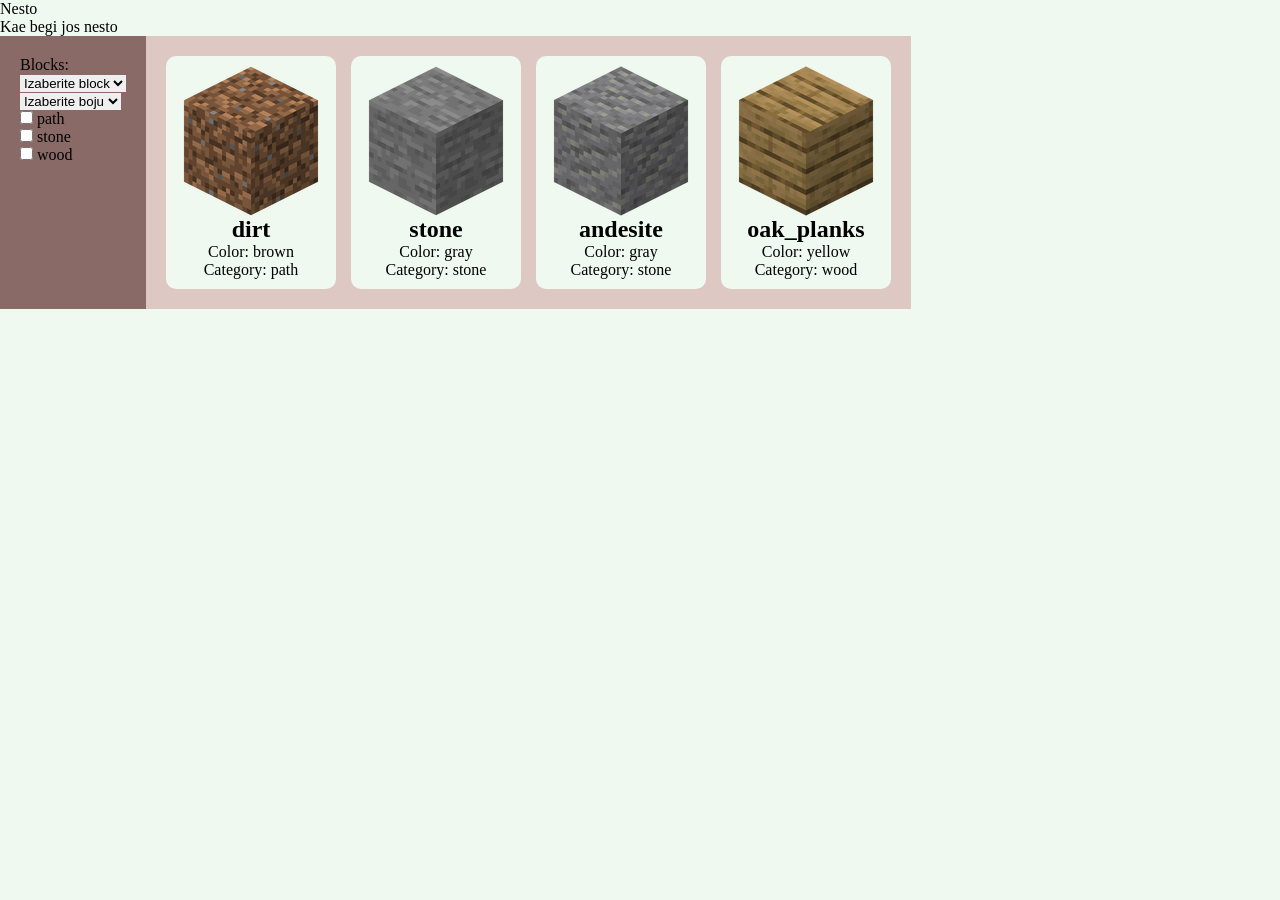
==== index.html @ 24d94194 "Prvi commit" ====
<!DOCTYPE html>
<html lang="en">
<head>
    <meta charset="UTF-8">
    <meta name="viewport" content="width=device-width, initial-scale=1.0">
    <title>Document</title>
    
    <link rel="stylesheet" href="https://cdnjs.cloudflare.com/ajax/libs/font-awesome/6.7.1/css/all.min.css" integrity="sha512-5Hs3dF2AEPkpNAR7UiOHba+lRSJNeM2ECkwxUIxC1Q/FLycGTbNapWXB4tP889k5T5Ju8fs4b1P5z/iB4nMfSQ==" crossorigin="anonymous" referrerpolicy="no-referrer" />

    
    <link rel="stylesheet" href="resources/css/style.css">
</head>
<body>

    
    <div class="hero">
        <div class="filter">
            <form action="">
                <label for="">Blocks: </label><br>
                <select name="" id="blocks">
                    <option>Izaberite block</option>
                </select>
                <br>
                <select name="" id="color">
                    <option>Izaberite boju</option>
                </select>
                <div id="category">
                    
                </div>
            </form>
        </div>

        <div class="catalog">

        </div>

    </div>

    

    <script src="https://code.jquery.com/jquery-3.7.1.min.js" 
    integrity="sha256-/JqT3SQfawRcv/BIHPThkBvs0OEvtFFmqPF/lYI/Cxo=" 
    crossorigin="anonymous"></script>
    <script src="resources/js/main.js"></script>
</body>
</html>
---- resources/css/style.css ----
* {
    padding: 0px;
    margin: 0px;
    border: 0px;
    outline: 0px;
    list-style-type: none;
    text-decoration: none;
    color: black;
    transition-duration: 0.5s;
}

body {
    background-color: var(--background);
    --background:#EFF9F0;
    --primary:#DDC8C4;
    --secondary:#896A67;
    --accent:#6B4D57;
    overflow-x: hidden;
    
}
.hero{
    display: flex;
}
.filter{
    background-color: var(--secondary);
    padding: 20px;
}
.catalog{
    background-color: #DDC8C4;
    padding: 20px;
    display: flex;
    gap: 15px;
}
.item{
    background-color:var(--background);
    padding: 10px;
    border-radius: 10px;
    display: flex;
    flex-direction: column;
    align-items: center;

}
#category{
    display: flex;
    flex-direction: column;

}
img{
    /* width: 50px; */
    /* height: 50px; */
}
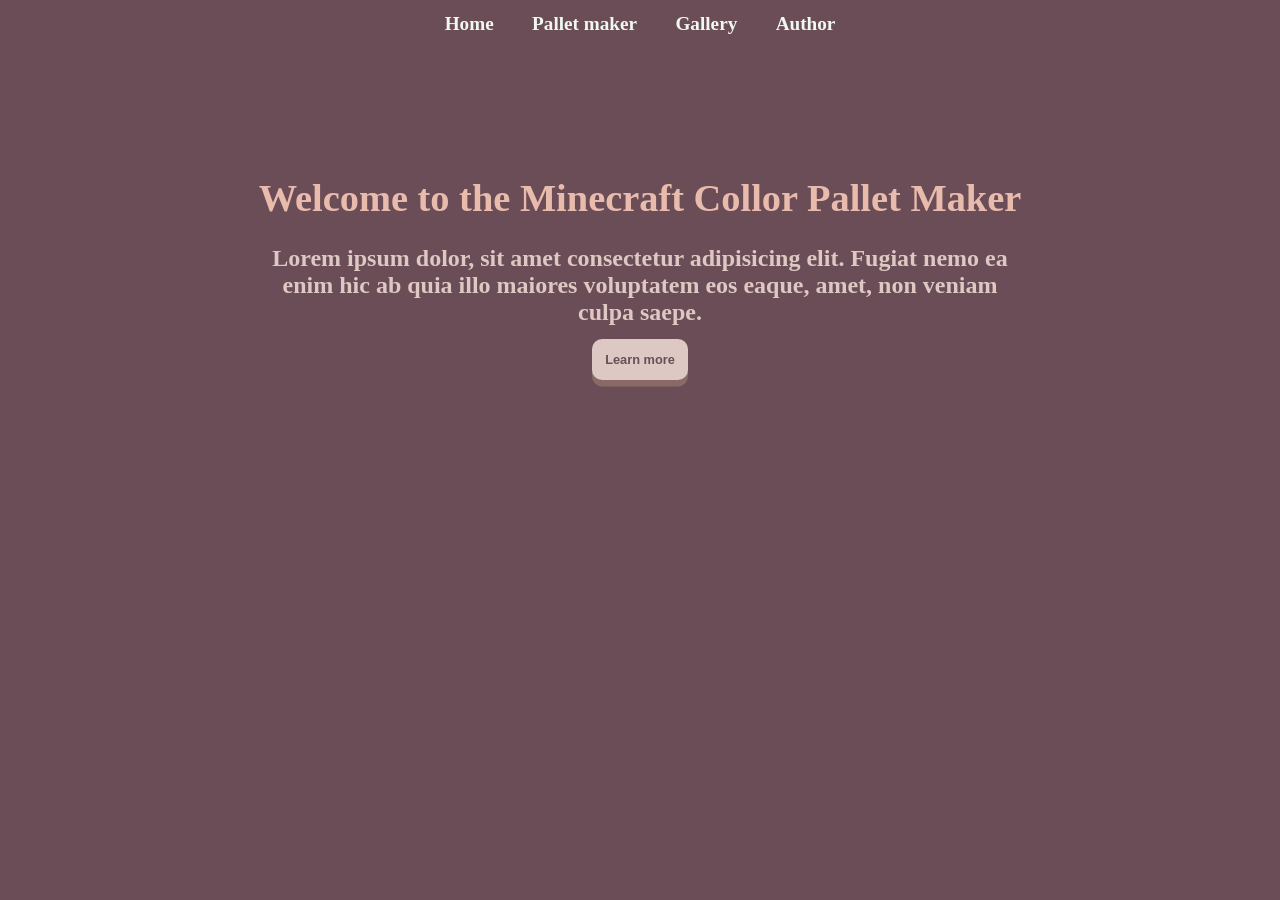
==== commit 70a4422d: "filter sort add palltes add blocks to pallets ......" ====
--- a/index.html
+++ b/index.html
@@ -14,26 +14,9 @@
 
     
     <div class="hero">
-        <div class="filter">
-            <form action="">
-                <label for="">Blocks: </label><br>
-                <select name="" id="blocks">
-                    <option>Izaberite block</option>
-                </select>
-                <br>
-                <select name="" id="color">
-                    <option>Izaberite boju</option>
-                </select>
-                <div id="category">
-                    
-                </div>
-            </form>
-        </div>
-
-        <div class="catalog">
-
-        </div>
-
+        <h1>Welcome to the Minecraft Collor Pallet Maker</h1>
+        <h2>Lorem ipsum dolor, sit amet consectetur adipisicing elit. Fugiat nemo ea enim hic ab quia illo maiores voluptatem eos eaque, amet, non veniam culpa saepe.</h2>
+        <button id="learnMore">Learn more</button>
     </div>
 
     
--- a/resources/css/style.css
+++ b/resources/css/style.css
@@ -10,42 +10,337 @@
 }
 
 body {
-    background-color: var(--background);
+    background-color: var(--accent);
     --background:#EFF9F0;
     --primary:#DDC8C4;
     --secondary:#896A67;
     --accent:#6B4D57;
+    --secondary2:#e9bbac;
+    /* --secondary2:#b51845; */
     overflow-x: hidden;
     
 }
+::selection{
+    background-color: var(--primary);
+    color: var(--accent);
+}
+/* ⁡⁢⁣⁣///////////////////////////////  HEADER /////////////////////////////⁡ */
+header{
+    /* background-color: var(--accent); */
+}
+header ul{
+    display: flex;
+    justify-content: center;
+    gap: 1vw;
+}
+header ul li{
+    padding: 1vw;
+}
+header ul li:hover a{
+    text-shadow: 0px 0px 10px var(--primary);
+    /* text-shadow: 0px 0px 10px var(--background); */
+}
+header ul li a{
+    font-size: 1.5vw;
+    /* color: var(--primary); */
+    color: var(--background);
+    font-weight: bold;
+    /* color: var(--secondary); */
+}
+/* ⁡⁣⁣⁢///////////////////////////////////////////////////////////////////////⁡ */
+/* ⁡⁢⁣⁣//////////////////////////////   INDEX    //////////////////////////⁡ */
 .hero{
     display: flex;
+    flex-direction: column;
+    align-items: center;
+    justify-content: center;
+
+    padding: 10vw 20vw;
+    width: 100vw;
+
+    text-align: center;
+
+
+    box-sizing: border-box;
+}
+.hero h1{
+    font-size: 3vw;
+    color: var(--primary);
+    color: var(--secondary2);
+}
+.hero h2{
+    color: var(--primary);
+    padding: 2vw 0vw 1vw 0vw;
+}
+#learnMore{
+    background-color: var(--primary);
+    color: var(--accent);
+
+    padding: 1vw;
+    border-radius: 10px;
+
+    font-weight: bold;
+    font-size: 1vw;
+
+    box-shadow: 0vw 0.5vw var(--secondary);
+}
+#learnMore:hover{
+    cursor: pointer;
+}
+#learnMore:active{
+    box-shadow: 0vw 0vw var(--secondary);
+    transform: translateY(0.5vw);
+    transition-duration: 0.2s;
+}
+/* ⁡⁣⁣⁢////////////////////////////////////////////////////////////////////////⁡ */
+
+/* ⁡⁢⁣⁣/////////////////////////////⁡⁡⁢⁣⁣/ PALLET MAKER  ////////////////////////////⁡ */
+.makerWrapper{
+    display: flex;
+}
+.invisibleId{
+    display: none;
 }
 .filter{
     background-color: var(--secondary);
     padding: 20px;
 }
+#colors{
+    display: flex;
+    flex-direction:column;
+}
+input[type="checkbox"]{
+    accent-color: var(--secondary2);
+    width: 1vw;
+    height: 1vw;
+}
+.filter *{
+    color: var(--secondary2);
+}
 .catalog{
-    background-color: #DDC8C4;
+    background-color: var(--primary);
+}
+.page{
+    background-color: var(--primary);
     padding: 20px;
-    display: flex;
+    /* display: flex; */
+    display: grid;
+    grid-template-columns: repeat(6,13vw);
+    grid-template-rows: repeat(2,auto);
     gap: 15px;
 }
+.pages{
+    display: flex;
+    align-items: center;
+    justify-content: center;
+    gap: 20px;
+}
+.pages p{
+    font-size: 30px;
+    color: var(--accent);
+}
+.pages p:hover{
+    cursor: pointer;
+}
+/* .category div{
+    display: flex;
+    align-items: center;
+    justify-content: center;
+} */
 .item{
     background-color:var(--background);
-    padding: 10px;
-    border-radius: 10px;
-    display: flex;
-    flex-direction: column;
-    align-items: center;
-
+    padding: 1vw;
+    border-radius: 10px;
+    display: flex;
+    flex-direction: column;
+    align-items: center;
+}
+.item img{
+    width: 10vw;
 }
 #category{
     display: flex;
     flex-direction: column;
 
 }
-img{
+#commingSoon{
+    display: flex;
+    align-items: center;
+    justify-content: center;
+    text-align: center;
+
+}
+#commingSoon h2{
+    font-size: 50px;
+    background-color: var(--background);
+    padding: 1vw;
+    border-radius: 10px;
+    color: var(--secondary);
+}
+
+.addBlock{
+    background-color: var(--accent);
+    font-size: 1vw;
+    color: var(--secondary2);
+    padding: 0.3vw;
+    border-radius: 10px;
+    margin-top: 0.5vw;
+
+    box-shadow: 0vw 0.3vw var(--secondary);
+    transition-duration: 0.2s;
+}
+.addBlock:hover{
+    cursor: pointer;
+}
+.addBlock:active{
+    box-shadow: 0vw 0vw var(--secondary);
+    transform: translateY(0.3vw);
+}
+
+/* ⁡⁣⁣⁢///////////////////////////////////////////////////////////////⁡ */
+
+/* ⁡⁢⁣⁣⁡⁢⁣⁣//////////////////   PALLETS ////////////////////////////⁡ */
+#popUp{
+    position: absolute;
+    top: 0%;
+    left: 0%;
+    width: 100vw;
+    height: 100vh;
+
+    display: none;
+    opacity: 0;
+
+    justify-content: center;
+    align-items: center;
+
+    background-color: rgba(0,0,0,0.7);
+}
+#palletPicker{
+    background-color: var(--primary);
+    padding: 2vw;
+    border-radius: 10px;
+    width: 50%;
+    height: 85%;
+    display: flex;
+    flex-direction: column;
+    gap: 10px;
+
+    text-align: center;
+}
+#palletPicker :is(h2,h3){
+    color: var(--accent);
+}
+#palletPicker h2{
+    margin-bottom: clamp(20px,2vw,2vw);
+    font-size: clamp(25px,2vw,2vw);
+}
+.palletsHeader{
+    display: flex;
+    justify-content: space-between;
+}
+#closePallets{
+    background-color: var(--accent);
+    color: var(--secondary2);
+    padding: 1vw 2vw;
+    border-radius: 10px;
+    font-weight: bold;
+    font-size: 1.2vw;
+    box-shadow: 0vw 0.5vw var(--secondary);
+    margin-top: 1vw;
+}
+#closePallets:hover{
+    cursor: pointer;
+}
+#closePallets:active{
+    box-shadow: 0vw 0vw var(--secondary);
+    transform: translateY(0.5vw);
+    transition-duration: 0.2s;
+}
+#addPallet{
+    color: var(--accent);
+    font-size: 1vw;
+    font-size: clamp(15px,1.5vw,1.5vw);
+    transition-duration: 1s;
+}
+#addPallet:hover {
+    cursor: pointer;
+    transform: rotate(180deg);
+}
+
+
+
+#createPallet{
+    overflow: hidden;
+    height: 0px;
+    opacity: 0;
+    padding: 0px 0px;
+    box-sizing: border-box;
+    transition-duration: 1s;
+}
+
+
+#palletName{
+    border-radius: 10px;
+    padding: 0.5vw;
+    font-size: clamp(15px,1vw,2vw);
+
+    color: var(--accent);
+    background-color:var(--background);
+}
+.createCancle{
+    padding: 0.5vw;
+    border-radius: 10px;
+    background-color: var(--accent);
+    color: var(--secondary2);
+    box-shadow: 0vw 0.3vw var(--secondary);
+}
+.createCancle:hover{
+    cursor: pointer;
+}
+.createCancle:active{
+    box-shadow: 0vw 0vw var(--secondary);
+    transform: translateY(0.3vw);
+    transition-duration: 0.2s;
+}
+
+
+#pallets{
+    display: grid;
+    grid-template-columns: repeat(3,30%);
+    grid-template-rows: repeat(2,45%);
+    gap: 1vw;
+    width: 100%;
+    height: 100%;
+    background-color: var(--background);
+    border-radius: 10px;
+    padding: 1vw;
+    box-sizing: border-box;
+}
+
+#pallets>div{
+    background-color: var(--secondary2);
+    border-radius: 10px;
+    padding: 0.5vw;
+    display: flex;
+    flex-direction: column;
+    align-items: center;
+}
+#pallets>div>p{
+    font-size: clamp(10px,1.5vw,1.5vw);
+    color: var(--accent);
+}
+
+.miniPallets{
+    display: grid;
+    grid-template-columns: repeat(3,3vw);
+    grid-template-rows: repeat(2,3vw);
+}
+.miniPallets img{
     /* width: 50px; */
     /* height: 50px; */
-}+    width: 2.5vw;
+    height: 2.5vw;
+    border: 2px solid var(--accent);
+    border-radius: 10px;
+}
+/* ⁡⁣⁣⁢///////////////////////////////////////////////////////////////⁡ */
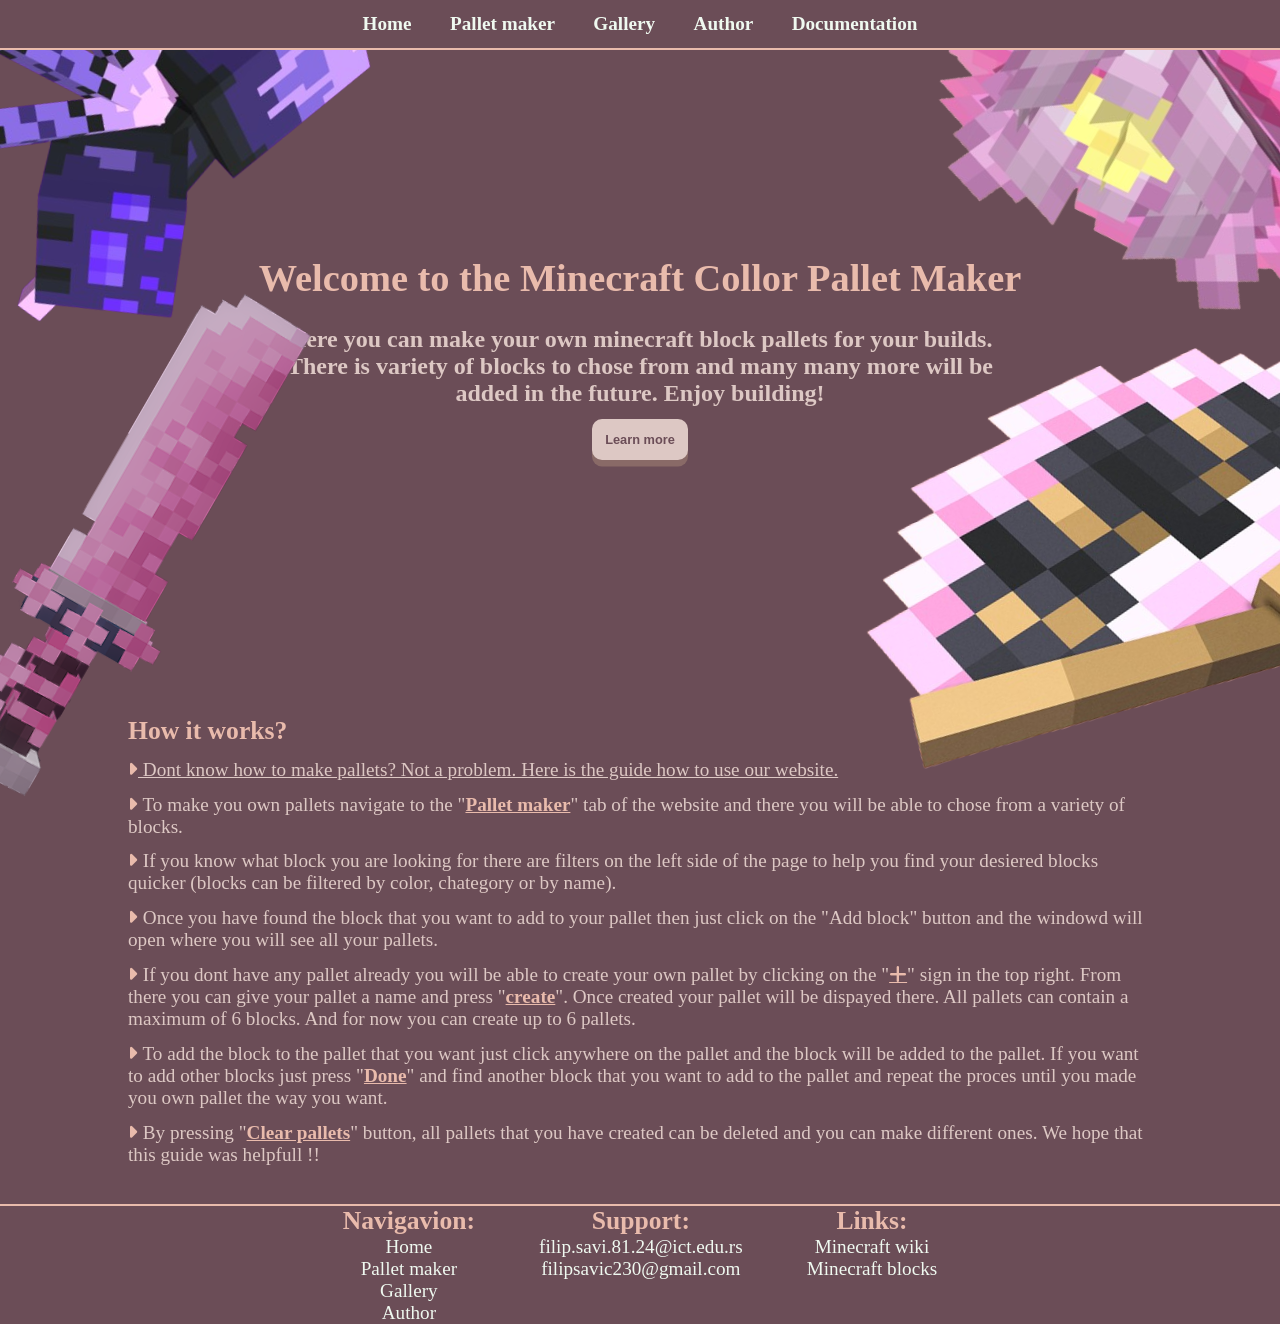
==== commit 0ed9fc1e: "sve osim dokumentraijce" ====
--- a/index.html
+++ b/index.html
@@ -15,12 +15,27 @@
     
     <div class="hero">
         <h1>Welcome to the Minecraft Collor Pallet Maker</h1>
-        <h2>Lorem ipsum dolor, sit amet consectetur adipisicing elit. Fugiat nemo ea enim hic ab quia illo maiores voluptatem eos eaque, amet, non veniam culpa saepe.</h2>
+        <h2>Here you can make your own minecraft block pallets for your builds. There is variety of blocks to chose from and many many more will be added in the future. Enjoy building!</h2>
         <button id="learnMore">Learn more</button>
+        <img src="resources/images/sword.png" alt="pink sword" id="sword">
+        <img src="resources/images/lotus.png" alt="lotus" id="lotus">
+        <img src="resources/images/fan.png" alt="fan" id="fan">
+        <img src="resources/images/spider.png" alt="spider" id="spider">
     </div>
 
+    <div id="main">
+        <h2>How it works?</h2>
+        <p><i class="fa-solid fa-caret-right rightArrow"></i> Dont know how to make pallets? Not a problem. Here is the guide how to use our website.</p>
+        <p><i class="fa-solid fa-caret-right rightArrow"></i> To make you own pallets navigate to the "<a href="palletMaker.html" class="guidImp">Pallet maker</a>" tab of the website and there you will be able to chose from a variety of blocks.</p>
+        <p><i class="fa-solid fa-caret-right rightArrow"></i> If you know what block you are looking for there are filters on the left side of the page to help you find your desiered blocks quicker (blocks can be filtered by color, chategory or by name).</p>
+        <p><i class="fa-solid fa-caret-right rightArrow"></i> Once you have found the block that you want to add to your pallet then just click on the "Add block" button and the windowd will open where you will see all your pallets.</p>
+        <p><i class="fa-solid fa-caret-right rightArrow"></i> If you dont have any pallet already you will be able to create your own pallet by clicking on the "<i class="fa-solid fa-plus guidImp"></i>" sign in the top right. From there you can give your pallet a name and press "<span class="guidImp">create</span>". Once created your pallet will be dispayed there. All pallets can contain a maximum of 6 blocks. And for now you can create up to 6 pallets.</p>
+        <p><i class="fa-solid fa-caret-right rightArrow"></i> To add the block to the pallet that you want just click anywhere on the pallet and the block will be added to the pallet. If you want to add other blocks just press "<span class="guidImp">Done</span>" and find another block that you want to add to the pallet and repeat the proces until you made you own pallet the way you want.</p>
+        <p><i class="fa-solid fa-caret-right rightArrow"></i> By pressing "<span class="guidImp">Clear pallets</span>" button, all pallets that you have created can be deleted and you can make different ones. We hope that this guide was helpfull !! </p>
+    </div>
+
+
     
-
     <script src="https://code.jquery.com/jquery-3.7.1.min.js" 
     integrity="sha256-/JqT3SQfawRcv/BIHPThkBvs0OEvtFFmqPF/lYI/Cxo=" 
     crossorigin="anonymous"></script>
--- a/resources/css/style.css
+++ b/resources/css/style.css
@@ -26,12 +26,16 @@
 }
 /* ⁡⁢⁣⁣///////////////////////////////  HEADER /////////////////////////////⁡ */
 header{
-    /* background-color: var(--accent); */
+    position: fixed;
+    background-color: var(--accent);
+    border-bottom: 2px solid var(--secondary2);
+    z-index: 100;
 }
 header ul{
     display: flex;
     justify-content: center;
     gap: 1vw;
+    width: 100vw;
 }
 header ul li{
     padding: 1vw;
@@ -41,13 +45,44 @@
     /* text-shadow: 0px 0px 10px var(--background); */
 }
 header ul li a{
-    font-size: 1.5vw;
-    /* color: var(--primary); */
+    font-size: clamp(15px,1.5vw,1.5vw);
     color: var(--background);
     font-weight: bold;
-    /* color: var(--secondary); */
 }
 /* ⁡⁣⁣⁢///////////////////////////////////////////////////////////////////////⁡ */
+
+/* ⁡⁢⁣⁣///////////////////  FOOTER  /////////////////////////////⁡ */
+footer{
+    margin-top: 3vw;
+    display: flex;
+    width: 100vw;
+    background-color: var(--accent);
+    /* justify-content: space-evenly; */
+    justify-content: center;
+    gap: 5vw;
+    border-top: 2px solid var(--secondary2);
+}
+footer>div{
+    text-align: center;
+    display: flex;
+    flex-direction: column;
+}
+footer>div>h3{
+    font-size: clamp(15px,2vw,2vw);
+    color: var(--secondary2);
+}
+footer a,footer p{
+    font-size: clamp(10px,1.5vw,1.5vw);
+    color: var(--background);
+    transition-duration: 0.3s;
+}
+footer a:hover,footer ul li:hover{
+    color: var(--primary);
+    transform: scale(105%);
+}
+/* ⁡⁣⁣⁢////////////////////////////////////////////////////////////////////////⁡ */
+
+
 /* ⁡⁢⁣⁣//////////////////////////////   INDEX    //////////////////////////⁡ */
 .hero{
     display: flex;
@@ -55,7 +90,7 @@
     align-items: center;
     justify-content: center;
 
-    padding: 10vw 20vw;
+    padding: 20vw 20vw;
     width: 100vw;
 
     text-align: center;
@@ -63,6 +98,7 @@
 
     box-sizing: border-box;
 }
+
 .hero h1{
     font-size: 3vw;
     color: var(--primary);
@@ -92,11 +128,69 @@
     transform: translateY(0.5vw);
     transition-duration: 0.2s;
 }
+
+#main{
+    display: flex;
+    flex-direction: column;
+    padding: 0vw 10vw;
+    width: 100vw;
+    gap: 1vw;
+    box-sizing: border-box;
+}
+#main h2{
+    font-size: 2vw;
+    color: var(--secondary2);
+}
+#main p{
+    color: var(--primary);
+    font-size: clamp(15px,1.5vw,1.5vw);
+}
+#main p:first-of-type{
+    text-decoration: underline;
+}
+.guidImp{
+    color: var(--secondary2);
+    font-weight: bold;
+    text-decoration: underline;
+}
+.rightArrow{
+    color: var(--secondary2);
+}
+
+#sword{
+    position: absolute;
+    margin-left: -80vw;
+    margin-top: 30vw;
+    transform: rotateY(180deg);
+    transform: rotateZ(30deg);
+}
+#lotus{
+    position: absolute;
+    margin-left: 80vw;
+    margin-top: -40vw;
+    transform: rotateZ(-150deg);
+    /* z-index: 200; */
+}
+#fan{
+    position: absolute;
+    margin-left: 80vw;
+    margin-top: 30vw;
+    transform: rotateZ(-20deg);
+}
+#spider{
+    position: absolute;
+    margin-left: -80vw;
+    margin-top: -40vw;
+    transform: rotateZ(-80deg) rotateX(180deg);
+    /* transform:rotateY(180deg); */
+}
 /* ⁡⁣⁣⁢////////////////////////////////////////////////////////////////////////⁡ */
 
 /* ⁡⁢⁣⁣/////////////////////////////⁡⁡⁢⁣⁣/ PALLET MAKER  ////////////////////////////⁡ */
 .makerWrapper{
     display: flex;
+    padding-top: 5vw;
+
 }
 .invisibleId{
     display: none;
@@ -104,21 +198,50 @@
 .filter{
     background-color: var(--secondary);
     padding: 20px;
+    border-radius: 10px 0px 0px 10px
+}
+.filter *{
+    color: var(--secondary2);
+}
+#fitlerForm{
+    display: flex;
+    flex-direction: column;
+    gap: 1vw;
 }
 #colors{
     display: flex;
     flex-direction:column;
 }
+.filter label{
+   /* font-size: 15px; */
+    font-size: clamp(15px,1.5vw,1.5vw);
+}
 input[type="checkbox"]{
-    accent-color: var(--secondary2);
+    accent-color: var(--accent);
     width: 1vw;
     height: 1vw;
 }
-.filter *{
-    color: var(--secondary2);
-}
+input[type="checkbox"]:checked{
+    outline: 1px solid var(--secondary2);
+}
+::placeholder{
+    color: var(--secondary);
+}
+option:checked{
+    background-color: var(--primary);
+    color: var(--accent);
+}
+select,input[type="text"]{
+    background-color: var(--accent);
+    font-size: clamp(15px,1vw,1vw);
+    padding: 0.2vw;
+    border-radius: 5px;
+    border: 1px solid var(--secondary2);
+}
+
 .catalog{
     background-color: var(--primary);
+    border-radius: 0px 10px 10px 0px
 }
 .page{
     background-color: var(--primary);
@@ -128,6 +251,7 @@
     grid-template-columns: repeat(6,13vw);
     grid-template-rows: repeat(2,auto);
     gap: 15px;
+    border-radius: 0px 10px 0px 0px
 }
 .pages{
     display: flex;
@@ -138,6 +262,9 @@
 .pages p{
     font-size: 30px;
     color: var(--accent);
+}
+#curentPage{
+    color: var(--background);
 }
 .pages p:hover{
     cursor: pointer;
@@ -198,10 +325,22 @@
 }
 
 /* ⁡⁣⁣⁢///////////////////////////////////////////////////////////////⁡ */
-
+/* //⁡⁢⁣⁣///////////////////         BLOCKS          ///////////////////////////⁡ */
+
+
+.item h2{
+    color: var(--accent);
+}
+.blockColor{
+    color: var(--secondary2);
+}
+.blockChategory{
+    color: var(--secondary);
+}
+/* //⁡⁣⁣⁢////////////////////////////////////////////////////////⁡ */
 /* ⁡⁢⁣⁣⁡⁢⁣⁣//////////////////   PALLETS ////////////////////////////⁡ */
 #popUp{
-    position: absolute;
+    position: fixed;
     top: 0%;
     left: 0%;
     width: 100vw;
@@ -214,12 +353,13 @@
     align-items: center;
 
     background-color: rgba(0,0,0,0.7);
+    z-index: 200;
 }
 #palletPicker{
     background-color: var(--primary);
     padding: 2vw;
     border-radius: 10px;
-    width: 50%;
+    width: 70%;
     height: 85%;
     display: flex;
     flex-direction: column;
@@ -250,12 +390,36 @@
 }
 #closePallets:hover{
     cursor: pointer;
+    color: var(--background);
+    background-color: rgb(56, 126, 56);
+    box-shadow: 0vw 0.5vw rgb(36, 80, 36);
 }
 #closePallets:active{
     box-shadow: 0vw 0vw var(--secondary);
     transform: translateY(0.5vw);
     transition-duration: 0.2s;
 }
+#clearPallets{
+    background-color: var(--accent);
+    color: var(--secondary2);
+    padding: 1vw 1vw;
+    border-radius: 10px;
+    font-weight: bold;
+    font-size: 1.2vw;
+    box-shadow: 0vw 0.5vw var(--secondary);
+    margin-top: 1vw;
+}
+#clearPallets:hover{
+    cursor: pointer;
+    color: var(--background);
+    background-color: rgb(128, 41, 41);
+    box-shadow: 0vw 0.5vw rgb(74, 18, 18);
+}
+#clearPallets:active{
+    box-shadow: 0vw 0vw var(--secondary);
+    transform: translateY(0.5vw);
+    transition-duration: 0.2s;
+}
 #addPallet{
     color: var(--accent);
     font-size: 1vw;
@@ -268,7 +432,10 @@
 }
 
 
-
+#error{
+    margin-top: 0.5vw;
+    color: red;
+}
 #createPallet{
     overflow: hidden;
     height: 0px;
@@ -277,6 +444,17 @@
     box-sizing: border-box;
     transition-duration: 1s;
 }
+#createPallet>div>label{
+    color: var(--accent);
+    font-size: clamp(15px,1.5vw,1.5vw);
+}
+#createPallet input[type="text"]{
+    border: 2px solid var(--primary);
+    transition-duration: 0.3s;
+}
+#createPallet input[type="text"]:focus{
+    border: 2px solid var(--accent);
+}
 
 
 #palletName{
@@ -307,10 +485,10 @@
 #pallets{
     display: grid;
     grid-template-columns: repeat(3,30%);
-    grid-template-rows: repeat(2,45%);
+    grid-template-rows: repeat(2,25vh);
+    justify-content: space-evenly;
     gap: 1vw;
     width: 100%;
-    height: 100%;
     background-color: var(--background);
     border-radius: 10px;
     padding: 1vw;
@@ -322,8 +500,16 @@
     border-radius: 10px;
     padding: 0.5vw;
     display: flex;
-    flex-direction: column;
-    align-items: center;
+    /* height: 150%; */
+    flex-direction: column;
+    align-items: center;
+    outline: 2px solid var(--secondary2);
+    transition-duration: 0.3s;
+}
+#pallets>div:hover{
+    transform: scale(105%);
+    cursor: pointer;
+    outline: 2px solid var(--accent);
 }
 #pallets>div>p{
     font-size: clamp(10px,1.5vw,1.5vw);
@@ -332,15 +518,88 @@
 
 .miniPallets{
     display: grid;
-    grid-template-columns: repeat(3,3vw);
-    grid-template-rows: repeat(2,3vw);
+    grid-template-columns: repeat(3,3.5vw);
+    grid-template-rows: repeat(2,3.5vw);
 }
 .miniPallets img{
     /* width: 50px; */
     /* height: 50px; */
-    width: 2.5vw;
-    height: 2.5vw;
+    width: 3vw;
+    height: 3vw;
     border: 2px solid var(--accent);
     border-radius: 10px;
 }
-/* ⁡⁣⁣⁢///////////////////////////////////////////////////////////////⁡ */+/* ⁡⁣⁣⁢///////////////////////////////////////////////////////////////⁡ */
+
+/* ⁡⁢⁣⁣///////////////////     GALEY  ///////////////////////////⁡ */
+.galleryHero{
+    display: flex;
+    flex-direction: column;
+    align-items: center;
+    justify-content: center;
+
+    padding-top: 5vw;
+    width: 100vw;
+    text-align: center;
+    box-sizing: border-box;
+}
+.galleryHero h1{
+    font-size: 3vw;
+    color: var(--secondary2);
+}
+#galleryImages{
+    display: grid;
+    grid-template-columns: repeat(4,23vw);
+    grid-auto-rows: 13vw;
+    padding: 2vw;
+    gap: 1vw;
+}
+#galleryImages img{
+    width: 100%;
+    height: 100%;
+    border-radius: 10px;
+}
+
+
+
+/* ⁡⁣⁣⁢//////////////////////////////////////////////////////////////////////////////////⁡ */
+
+/* ⁡⁢⁣⁣//////////////////////    AUTHOR   ///////////////////////⁡ */
+.authorHero{
+    display: flex;
+    align-items: center;
+    justify-content: center;
+
+    padding: 10vw 20vw ;
+    width: 100vw;
+
+    box-sizing: border-box;
+}
+#authorWrap{
+    display: flex;
+    align-items: center;
+    justify-content: center;
+
+    padding: 2vw;
+    border-radius: 10px;
+    width: 100vw;
+
+    background-color: var(--secondary2);
+}
+#authorImg{
+    width: 20vw;
+    border-radius: 10px;
+}
+#authorDesc{
+    padding: 3vw;
+}
+#authorDesc h1{
+    font-size: clamp(30px,3.5vw,3.5vw);
+    color: var(--accent);
+    margin-bottom: 2vw;
+}
+#authorDesc p{
+    font-size: clamp(30px,1.5vw,1.5vw);
+    color: var(--accent);
+}
+/* ⁡⁣⁣⁢///////////////////////////////////////////////////////////////////////////////////⁡ */
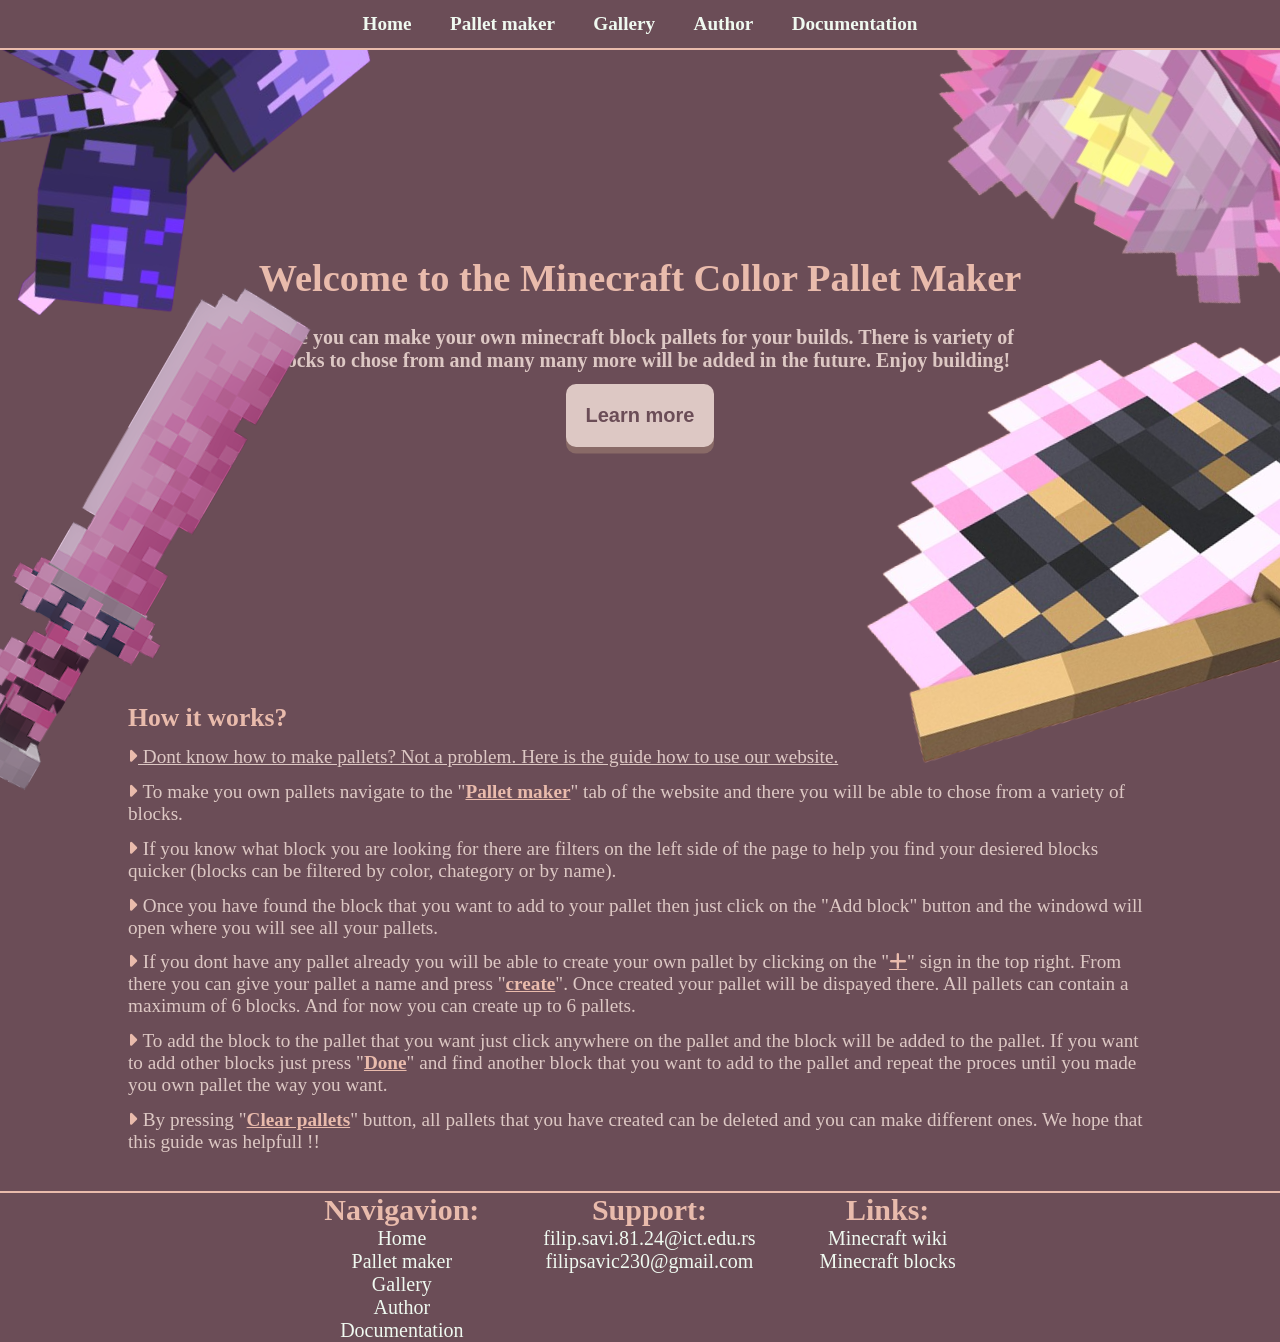
==== commit 3ba98e0b: "gotov sve SEO + doc + responsive" ====
--- a/index.html
+++ b/index.html
@@ -3,9 +3,23 @@
 <head>
     <meta charset="UTF-8">
     <meta name="viewport" content="width=device-width, initial-scale=1.0">
-    <title>Document</title>
+    <!-- ⁡⁢⁣⁣Meta tagovi⁡ -->
+
+    <!-- ⁡⁢⁣⁣Title⁡ -->
+    <title>Block pallet maker</title>
+
+    <!-- ⁡⁢⁣⁣Description⁡ -->
+    <meta name="description" content="Minecraft block pallet maker, awesome place to create your own block pallets.">
+
+    <!-- ⁡⁢⁣⁣Keywords⁡ -->
+    <meta name="keywords" content="blocks,pallets,block pallets,minecraft">
+
+    <!-- ⁡⁢⁣⁣Ikonica sajta⁡ -->
+    <link rel="icon" href="/resources/images/grass_block.ico" type="image/x-icon">
+
     
     <link rel="stylesheet" href="https://cdnjs.cloudflare.com/ajax/libs/font-awesome/6.7.1/css/all.min.css" integrity="sha512-5Hs3dF2AEPkpNAR7UiOHba+lRSJNeM2ECkwxUIxC1Q/FLycGTbNapWXB4tP889k5T5Ju8fs4b1P5z/iB4nMfSQ==" crossorigin="anonymous" referrerpolicy="no-referrer" />
+
 
     
     <link rel="stylesheet" href="resources/css/style.css">
--- a/resources/css/style.css
+++ b/resources/css/style.css
@@ -45,7 +45,7 @@
     /* text-shadow: 0px 0px 10px var(--background); */
 }
 header ul li a{
-    font-size: clamp(15px,1.5vw,1.5vw);
+    font-size: clamp(13px,1.5vw,1.5vw);
     color: var(--background);
     font-weight: bold;
 }
@@ -68,11 +68,11 @@
     flex-direction: column;
 }
 footer>div>h3{
-    font-size: clamp(15px,2vw,2vw);
+    font-size: clamp(30px,2vw,2vw);
     color: var(--secondary2);
 }
 footer a,footer p{
-    font-size: clamp(10px,1.5vw,1.5vw);
+    font-size: clamp(20px,1.5vw,1.5vw);
     color: var(--background);
     transition-duration: 0.3s;
 }
@@ -100,23 +100,24 @@
 }
 
 .hero h1{
-    font-size: 3vw;
+    font-size: clamp(35px,3vw,3vw);
     color: var(--primary);
     color: var(--secondary2);
 }
 .hero h2{
     color: var(--primary);
     padding: 2vw 0vw 1vw 0vw;
+    font-size: clamp(20px,1.2vw,1.2vw);
 }
 #learnMore{
     background-color: var(--primary);
     color: var(--accent);
 
-    padding: 1vw;
-    border-radius: 10px;
-
+    border-radius: 10px;
+    
     font-weight: bold;
-    font-size: 1vw;
+    font-size: clamp(20px,1.2vw,1.2vw);
+    padding: clamp(20px,1vw,1vw);
 
     box-shadow: 0vw 0.5vw var(--secondary);
 }
@@ -138,7 +139,7 @@
     box-sizing: border-box;
 }
 #main h2{
-    font-size: 2vw;
+    font-size: clamp(25px,2vw,2vw);
     color: var(--secondary2);
 }
 #main p{
@@ -219,7 +220,8 @@
 input[type="checkbox"]{
     accent-color: var(--accent);
     width: 1vw;
-    height: 1vw;
+    /* height: 1vw; */
+    width: clamp(20px,1vw,1vw);
 }
 input[type="checkbox"]:checked{
     outline: 1px solid var(--secondary2);
@@ -284,6 +286,7 @@
 }
 .item img{
     width: 10vw;
+    width: clamp(50px,10vw,10vw);
 }
 #category{
     display: flex;
@@ -308,8 +311,10 @@
 .addBlock{
     background-color: var(--accent);
     font-size: 1vw;
+    font-size: clamp(20px,1vw,1vw);
     color: var(--secondary2);
     padding: 0.3vw;
+    padding: clamp(5px,0.3vw,0.3vw);
     border-radius: 10px;
     margin-top: 0.5vw;
 
@@ -330,6 +335,7 @@
 
 .item h2{
     color: var(--accent);
+    font-size: clamp(20px,1vw,1vw);
 }
 .blockColor{
     color: var(--secondary2);
@@ -384,7 +390,7 @@
     padding: 1vw 2vw;
     border-radius: 10px;
     font-weight: bold;
-    font-size: 1.2vw;
+    font-size: clamp(25px,1.2vw,1.2vw);
     box-shadow: 0vw 0.5vw var(--secondary);
     margin-top: 1vw;
 }
@@ -405,7 +411,7 @@
     padding: 1vw 1vw;
     border-radius: 10px;
     font-weight: bold;
-    font-size: 1.2vw;
+    font-size: clamp(25px,1.2vw,1.2vw);
     box-shadow: 0vw 0.5vw var(--secondary);
     margin-top: 1vw;
 }
@@ -512,7 +518,7 @@
     outline: 2px solid var(--accent);
 }
 #pallets>div>p{
-    font-size: clamp(10px,1.5vw,1.5vw);
+    font-size: clamp(20px,1.5vw,1.5vw);
     color: var(--accent);
 }
 
@@ -525,7 +531,8 @@
     /* width: 50px; */
     /* height: 50px; */
     width: 3vw;
-    height: 3vw;
+    width: clamp(30px,3vw,3vw);
+    /* height: 3vw; */
     border: 2px solid var(--accent);
     border-radius: 10px;
 }
@@ -558,6 +565,7 @@
     width: 100%;
     height: 100%;
     border-radius: 10px;
+    border: 2px solid var(--secondary2);
 }
 
 
@@ -599,7 +607,92 @@
     margin-bottom: 2vw;
 }
 #authorDesc p{
-    font-size: clamp(30px,1.5vw,1.5vw);
-    color: var(--accent);
-}
-/* ⁡⁣⁣⁢///////////////////////////////////////////////////////////////////////////////////⁡ */+    font-size: clamp(20px,1.5vw,1.5vw);
+    color: var(--accent);
+}
+/* ⁡⁣⁣⁢///////////////////////////////////////////////////////////////////////////////////⁡ */
+
+
+/* ⁡⁢⁣⁣/////////////////   PHONE  /////////////////////////⁡ */
+
+@media (max-width:576px){
+        /* ⁡⁢⁣⁣//////////   AUTHOR   /////////////////////⁡ */
+        #authorWrap{
+            flex-direction: column;
+            text-align: center;
+        }
+        #authorImg{
+        width: 40vw;
+        }
+        .authorHero{
+            padding: 25vw 10vw ;
+        }
+        /* ⁡⁣⁣⁢//////////////////////////////////////////⁡⁡ */
+        /* ⁡⁢⁣⁣//////////   Gallery   /////////////////////⁡ */
+        #galleryImages{
+            grid-template-columns: repeat(2, 45vw);
+            grid-auto-rows: 25vw;
+            gap: 3vw;
+        }
+        /* ⁡⁣⁣⁢//////////////////////////////////////////⁡ */
+        /* ⁡⁢⁣⁣//////////   Index   /////////////////////⁡ */
+        .hero{
+            padding: 30vw 5vw;
+        }
+        .hero h2{
+            padding: 10vw 0vw 5vw 0vw;
+        }
+        #main{
+            padding: 0vw 10vw 20vw 10vw;
+        }
+
+
+
+        
+        /* ⁡⁣⁣⁢//////////////////////////////////////////⁡⁡ */
+        /* ⁡⁢⁣⁣//////////   Block pallet maker   /////////////////////⁡ */
+        .makerWrapper{
+            flex-direction: column;
+            padding: 10vw 0vw;
+        }
+        .page{
+            text-align: center;
+            grid-template-columns: repeat(2, auto);
+            grid-template-rows: repeat(2, auto);
+            border-radius: 0px
+        }
+        .filter{
+            border-radius: 0px;
+        }
+        #pallets{
+            display: grid;
+            grid-template-columns: repeat(1,80%);
+            grid-template-rows: repeat(1,auto);
+        }
+        .miniPallets{
+            grid-template-columns: repeat(3, 50%);
+            grid-template-rows: repeat(2, 50%);
+        }
+        /* ⁡⁣⁣⁢//////////////////////////////////////////⁡⁡ */
+        footer{
+            flex-direction: column;
+        }
+    }
+
+
+
+    @media (max-width: 1024px) {
+    #sword{
+            display: none;
+        }
+        #lotus{
+            display: none;
+        }
+        #fan{
+            display: none;
+        }
+        #spider{
+            display: none;
+        }
+}
+/* ⁡⁣⁣⁢//////////////////////////////////////////////////////////////////////⁡ */
